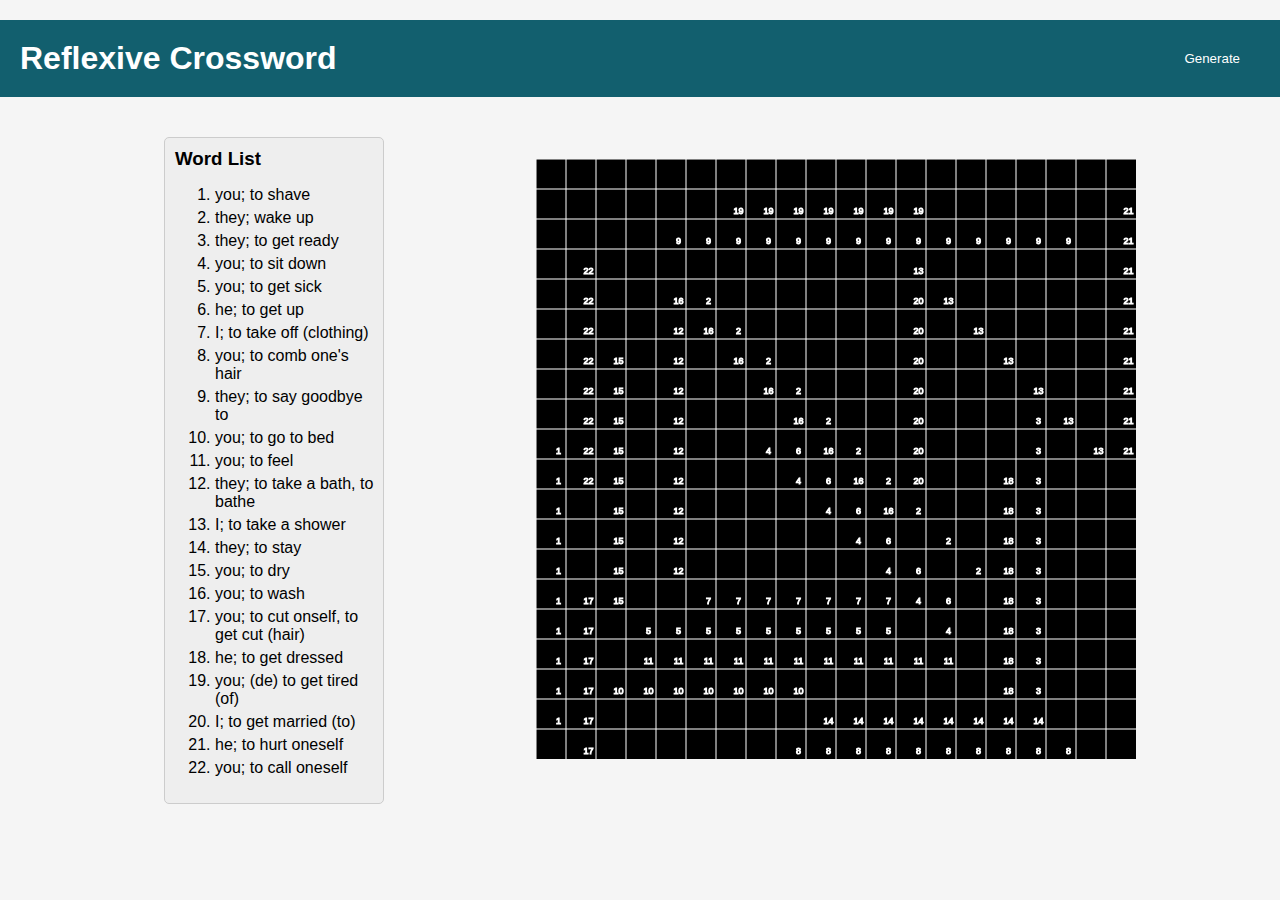
==== crossword/index.html @ d23bb9a3 "crossword dir" ====
<!DOCTYPE html>
<html lang="en">
<head>
    <meta charset="UTF-8">
    <meta http-equiv="X-UA-Compatible" content="IE=edge">
    <meta name="viewport" content="width=device-width, initial-scale=1.0">
    <title>Crossword</title>

    <link rel="stylesheet" href="style.css">
    
</head>
<body>
    <div class="app">
        <div id="top">
            <h1>Reflexive Crossword</h1>
            <div id="controls">
                <button id="generate" onclick="generate()">Generate</button>
                <!-- <button id="solve" onclick="solve()">Solve</button> -->
            </div>
        </div>        
    
        <div class="content">
            <div id="wordList">
                <h3>Word List</h3>
                <ol id="wordListItems">
                    <!-- list items will be added dynamically via JavaScript -->
                </ol>
            </div>

            <!-- canvas goes here -->
            <main></main>
        </div>

        
<!-- 
        <div class="Instructions">
            <h2>Instructions</h2>
            <p>Click on the Generate button to generate a new crossword puzzle.</p>
            <p>Click on the Solve button to solve the puzzle.</p>
        </div> -->
    </div>
    


    <script src="p5.min.js"></script>
    <script src="index.js"></script>
</body>
</html>
---- crossword/style.css ----
/* * {
    margin: 0;
    padding: 0;
}

html, body {
    height: 100%;
    overflow: hidden;
}

body {
    margin: 0;
    text-align: center;
}

main {
    display: flex;
    flex-direction: row;
    justify-content: center;
    align-items: center;

    margin: 20px;
}

.output-canvas {
    width: min(80vw, 80vh) !important;
    height: min(80vw, 80vh) !important;
} */

/* General styles */
body {
    font-family: Arial, sans-serif;
    background-color: #f5f5f5;
    margin: 0;
    padding: 0;
}

/* App container */
.app {
    display: flex;
    flex-direction: column;
    align-items: center;
    margin: 20px;
}

/* Top section */
#top {
    display: flex;
    align-items: center;
    justify-content: space-between;
    width: 100%;
    padding: 20px;
    background-color: rgb(18, 95, 110);
    color: #fff;
}

#top h1 {
    margin: 0;
}

/* Controls */
#controls {
    display: flex;
    align-items: center;
}

#controls button {
    padding: 10px 20px;
    margin-left: 10px;
    background-color: rgb(18, 95, 110);
    color: #fff;
    border: none;
    cursor: pointer;
}

#controls button:hover {
    background-color: #fff;
    color: #333;
}

/* Main section */
.content {
    display: flex;
    flex-direction: row;
    align-items: center;
    justify-content: space-between;
    width: 80%;
    margin-top: 20px;
}

/* Canvas wrapper */
main {
    height: 50%;
    
    text-align: center;
}

/* Instructions */
.instructions {
    width: 50%;
    text-align: center;
}

.instructions h2 {
    margin-bottom: 10px;
}

/* Crossword canvas */
#canvas {
    width: 50%;
    height: 50%;
    background-color: #fff;
    border: 2px solid rgb(18, 95, 110);
}

/* Word list container */
#wordList {
    width: 20%;
    margin-top: 20px;
    padding: 10px;
    background-color: #eee;
    border: 1px solid #ccc;
    border-radius: 5px;

    margin-left: 20px;

}

#wordList h3 {
    margin: 0;
    margin-bottom: 10px;
}

/* Word list items */
#wordListItems {}

#wordListItems li {
    margin-bottom: 5px;
}
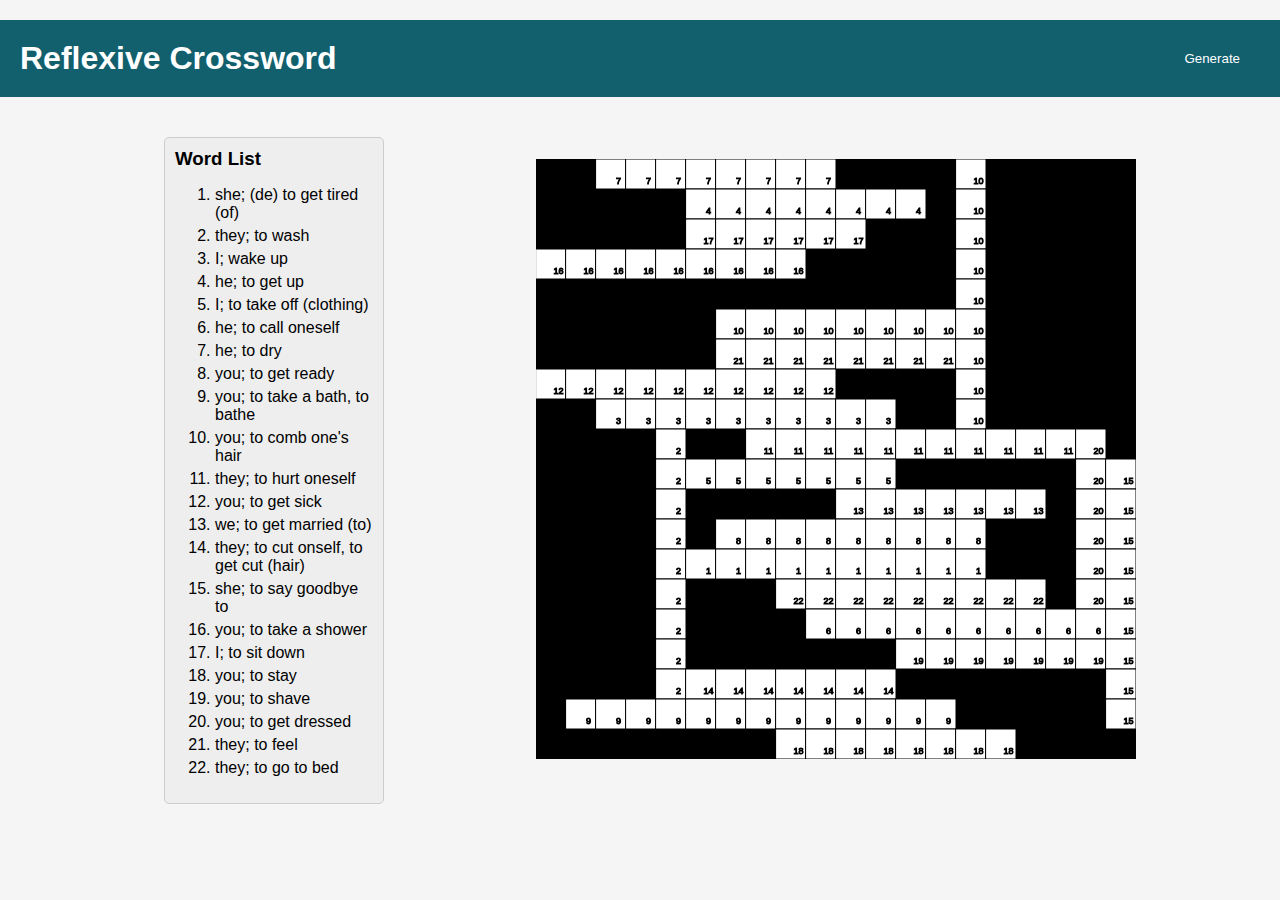
==== commit 2a88f5e4: "fixing crossword theme" ====
--- a/crossword/index.html
+++ b/crossword/index.html
@@ -17,7 +17,7 @@
                 <button id="generate" onclick="generate()">Generate</button>
                 <!-- <button id="solve" onclick="solve()">Solve</button> -->
             </div>
-        </div>        
+        </div>     
     
         <div class="content">
             <div id="wordList">
